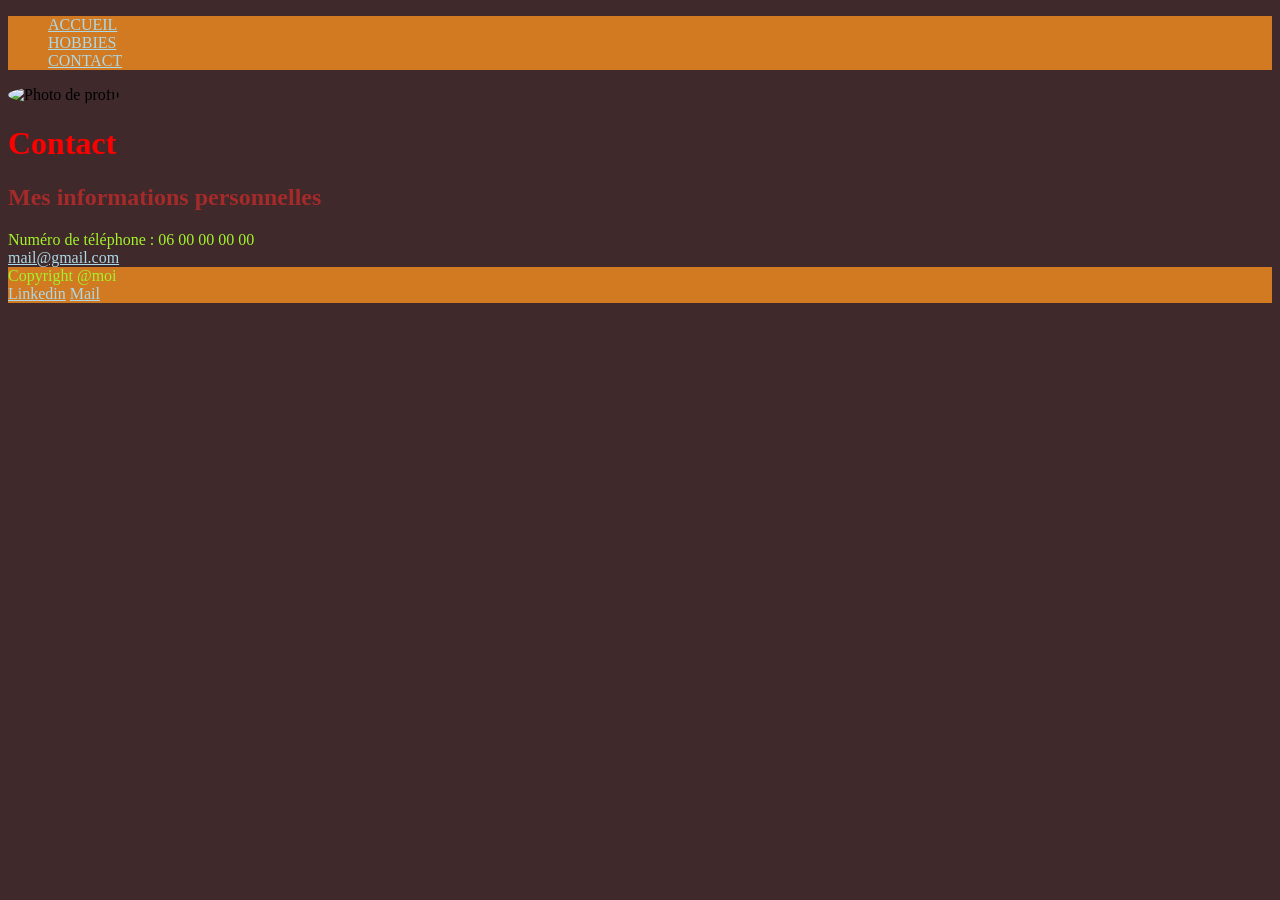
==== contact.html @ ec007745 "Debut du CSS" ====
<!DOCTYPE html>
<html lang="en">
<head>
    <meta charset="UTF-8">
    <meta name="viewport" content="width=device-width, initial-scale=1.0">
    <meta name="keywords" content="HTML, CSS, JavaScript">
    <meta name="author" content="Don Joe">
    <meta http-equiv="refresh" content="30">
    <title>Me contacter</title>
    <link rel="icon" type="image/x-icon" href="images/favicon.ico">
    <link rel="stylesheet" href="style.css">
    <script type="application/ld+json">
    {
        "@context": "https://MPportfolio.fr",
        "@type": "Person",
    	"address": {
        	"@type": "PostalAddress",
        	"addressLocality": "Annecy",
        	"addressRegion": "FR-74",
    		"postalCode": "74100",
		},
		"colleague": [
    		"http://www.xyz.edu/students/alicejones.html",
    		"http://www.xyz.edu/students/bobsmith.html"
		],
		"email": "mailto:don-joe@xyz.edu",
		"image": "donjoe.jpg",
		"jobTitle": "Professor",
		"name": "Don Joe",
		"telephone": "(+33)6 00 00 00 00",
		"url": "http://www.donjoe.com"
}
    </script>
</head>
<body>
    <nav>
        <ul>
            <li><a href="index.html">ACCUEIL</a></li>
            <li><a href="hobby.html">HOBBIES</a></li>
            <li><a href="contact.html">CONTACT</a></li>
        </ul>  
    </nav>
    <header>
        <img id = "photo-profil" src="images/profile_pcture.jpg" alt="Photo de profil">
        <h1>Contact</h1>
        <h2>Mes informations personnelles</h2>
        <div>Numéro de téléphone : 06 00 00 00 00</div>
        <a href="mailto:mail@gmail.com">mail@gmail.com</a>     
    </header>
    <footer>
        <div>Copyright @moi</div>
        <a href="https://fr.linkedin.com/">Linkedin</a>
        <a href="mailto:mail@gmail.com">Mail</a>
    </footer>
</body>
</html>
---- style.css ----
/* Couleur du fond */
body { background-color: #3F292B; }
footer { background-color: #D17A22; }
nav { background-color: #D17A22; }

/* Sélecteur de balise */
p { color: #A7C957; }
H1 { color: red; }
H2 { color: brown; }
ul { color : red}
ol { color : greenyellow}
table {color : greenyellow}
a { color : lightblue}
div {color : rgb(163, 243, 43)}


/* Sélecteur de classe */
.intro { font-size: 1.2em; }

/* Sélecteur d'identifiant */
#photo-profil { border-radius: 70%; height: 300px; width: 300px;}

/* Sélecteur descendant */
nav ul { list-style: none; }
main ul { list-style: upper-roman; }
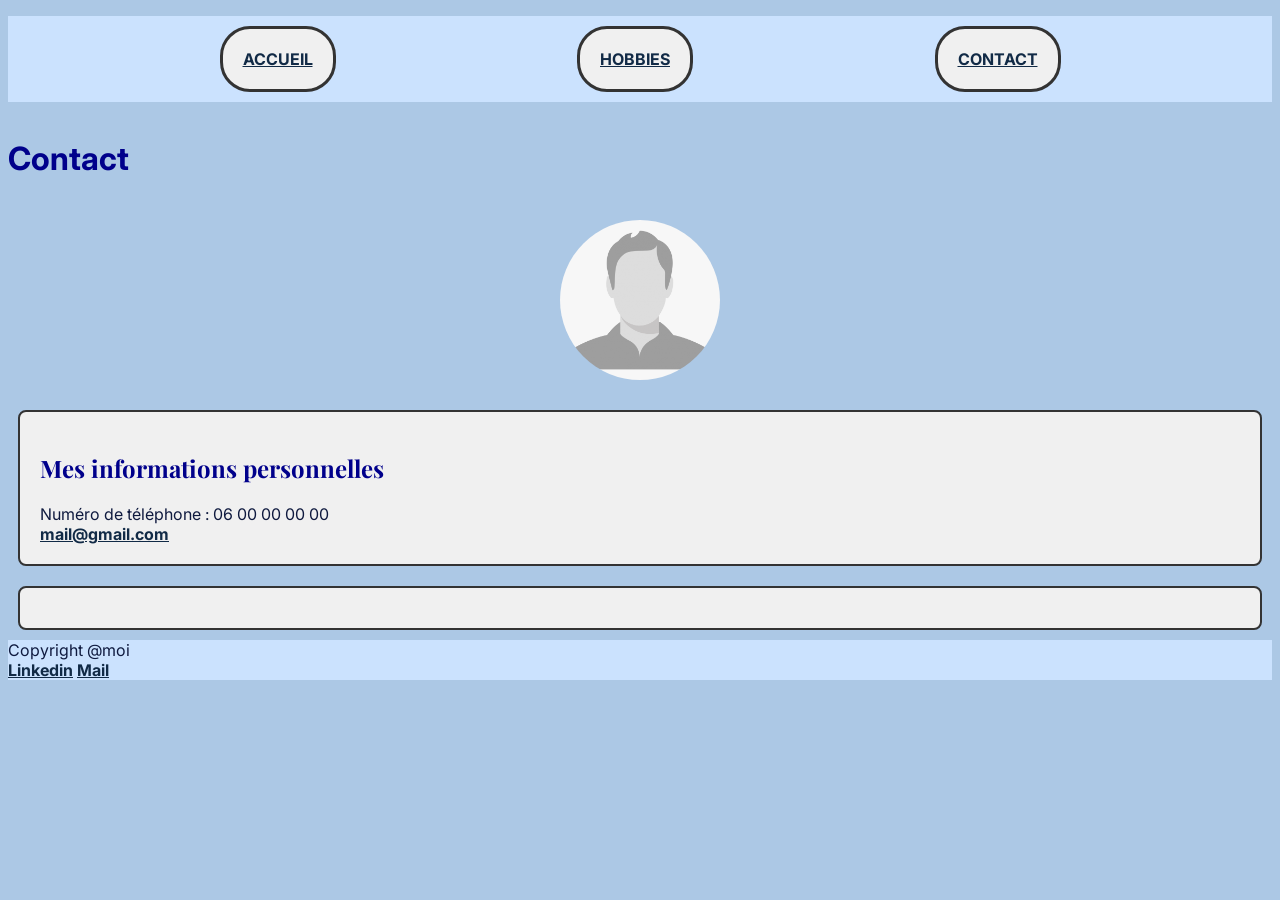
==== commit a6e50286: "V3 CSS" ====
--- a/contact.html
+++ b/contact.html
@@ -1,27 +1,30 @@
 <!DOCTYPE html>
 <html lang="en">
 <head>
-    <meta charset="UTF-8">
-    <meta name="viewport" content="width=device-width, initial-scale=1.0">
-    <meta name="keywords" content="HTML, CSS, JavaScript">
-    <meta name="author" content="Don Joe">
-    <meta http-equiv="refresh" content="30">
-    <title>Me contacter</title>
-    <link rel="icon" type="image/x-icon" href="images/favicon.ico">
-    <link rel="stylesheet" href="style.css">
-    <script type="application/ld+json">
-    {
-        "@context": "https://MPportfolio.fr",
-        "@type": "Person",
-    	"address": {
-        	"@type": "PostalAddress",
-        	"addressLocality": "Annecy",
-        	"addressRegion": "FR-74",
-    		"postalCode": "74100",
+	<meta charset="UTF-8">
+	<meta name="viewport" content="width=device-width, initial-scale=1.0">
+	<meta name="keywords" content="HTML, CSS, JavaScript">
+	<meta name="author" content="Don Joe">
+	<meta http-equiv="refresh" content="30">
+	<title>Me contacter</title>
+	<link rel="icon" type="image/x-icon" href="images/favicon.ico">
+	<link rel="stylesheet" href="style.css">
+	<link rel="preconnect" href="https://fonts.googleapis.com">
+	<link rel="preconnect" href="https://fonts.gstatic.com" crossorigin>
+	<link href="https://fonts.googleapis.com/css2?family=Arimo:ital,wght@0,400..700;1,400..700&family=Inter:ital,opsz,wght@0,14..32,100..900;1,14..32,100..900&family=Playfair+Display:ital,wght@0,400..900;1,400..900&display=swap" rel="stylesheet">
+	<script type="application/ld+json">
+	{
+		"@context": "https://MPportfolio.fr",
+		"@type": "Person",
+		"address": {
+			"@type": "PostalAddress",
+			"addressLocality": "Annecy",
+			"addressRegion": "FR-74",
+			"postalCode": "74100",
 		},
 		"colleague": [
-    		"http://www.xyz.edu/students/alicejones.html",
-    		"http://www.xyz.edu/students/bobsmith.html"
+			"http://www.xyz.edu/students/alicejones.html",
+			"http://www.xyz.edu/students/bobsmith.html"
 		],
 		"email": "mailto:don-joe@xyz.edu",
 		"image": "donjoe.jpg",
@@ -30,27 +33,32 @@
 		"telephone": "(+33)6 00 00 00 00",
 		"url": "http://www.donjoe.com"
 }
-    </script>
+	</script>
 </head>
 <body>
-    <nav>
-        <ul>
-            <li><a href="index.html">ACCUEIL</a></li>
-            <li><a href="hobby.html">HOBBIES</a></li>
-            <li><a href="contact.html">CONTACT</a></li>
-        </ul>  
-    </nav>
-    <header>
-        <img id = "photo-profil" src="images/profile_pcture.jpg" alt="Photo de profil">
-        <h1>Contact</h1>
-        <h2>Mes informations personnelles</h2>
-        <div>Numéro de téléphone : 06 00 00 00 00</div>
-        <a href="mailto:mail@gmail.com">mail@gmail.com</a>     
-    </header>
-    <footer>
-        <div>Copyright @moi</div>
-        <a href="https://fr.linkedin.com/">Linkedin</a>
-        <a href="mailto:mail@gmail.com">Mail</a>
-    </footer>
+	<nav>
+		<ul>
+			<li><a href="index.html">ACCUEIL</a></li>
+			<li><a href="hobby.html">HOBBIES</a></li>
+			<li><a href="contact.html">CONTACT</a></li>
+		</ul>  
+	</nav>
+	<header>
+		<h1 class="Arimo-title">Contact</h1>
+		<img id = "photo-profil" src="images/profile_picture.png" alt="Photo de profil">
+		<section>
+			<h2 class="Arimo-title">Mes informations personnelles</h2>
+			<div>Numéro de téléphone : 06 00 00 00 00</div>
+			<a href="mailto:mail@gmail.com">mail@gmail.com</a>
+		</section>
+		<section>
+			
+		</section>
+	</header>
+	<footer>
+		<div>Copyright @moi</div>
+		<a href="https://fr.linkedin.com/">Linkedin</a>
+		<a href="mailto:mail@gmail.com">Mail</a>
+	</footer>
 </body>
 </html>
--- a/style.css
+++ b/style.css
@@ -1,25 +1,104 @@
+/* Limites */
+* { box-sizing: border-box; }
+
 /* Couleur du fond */
-body { background-color: #3F292B; }
-footer { background-color: #D17A22; }
-nav { background-color: #D17A22; }
+body { background-color: #ACC8E5; }
+footer { background-color: #CBE2FE; }
+nav { background-color: #CBE2FE; }
 
 /* Sélecteur de balise */
-p { color: #A7C957; }
-H1 { color: red; }
-H2 { color: brown; }
-ul { color : red}
-ol { color : greenyellow}
-table {color : greenyellow}
-a { color : lightblue}
-div {color : rgb(163, 243, 43)}
+body {
+	font-family: 'Inter', sans-serif;
+}
+h2, h3 {
+	font-family: 'Playfair Display', serif;
+}
+p {
+	color: #112A46;
+}
+h1, h2 {
+	color: darkblue;
+}
+ul {
+	color : #112A46;
+}
+ol {
+	color : #112A46;
+}
+table {
+	color : #112A46;
+}
+a {
+	color : #112A46; 
+	font-weight: bold;
+}
+div {
+	color : rgb(15, 26, 63);
+}
+section {
+	background-color: #f0f0f0;
+	padding: 20px;
+	margin:10px;
+	border: 2px solid #333;
+	border-radius: 8px;
+}
+header {
+	display: flex;
+	flex-direction: column;
+}
 
 
 /* Sélecteur de classe */
-.intro { font-size: 1.2em; }
+.intro {
+	font-size: 1.2em;
+	font-family: 'Franklin Gothic Medium', 'Arial Narrow', Arial, sans-serif;
+}
+.bold {
+	font-weight: 900;
+}
+.arimo-title {
+  font-family: "Arimo", sans-serif;
+  font-optical-sizing: auto;
+  font-weight: 700;
+  font-style: normal;
+}
 
 /* Sélecteur d'identifiant */
-#photo-profil { border-radius: 70%; height: 300px; width: 300px;}
+#photo-profil {
+	border-radius: 50%;
+	height: 200px;
+	width: 200px;
+	margin: 0 auto;
+	max-width: 100%;
+	object-fit: cover;
+	padding: 20px;
+}
+#en-tete {
+
+	display:flex;
+	flex-direction: row-reverse;
+	align-items: center;
+}
+#presentation {
+	align-items: center;
+}
 
 /* Sélecteur descendant */
-nav ul { list-style: none; }
-main ul { list-style: upper-roman; }+nav ul {
+	display: flex;
+	gap: 20px;
+	padding: 0;
+	align-self: center;
+	justify-content: space-evenly;
+}
+nav ul li {
+	list-style: none;
+	background-color: #f0f0f0;
+	padding: 20px;
+	margin: 10px;
+	border: 3px solid #333;
+	border-radius: 30px;
+}
+main ul {
+	list-style: upper-roman;
+}
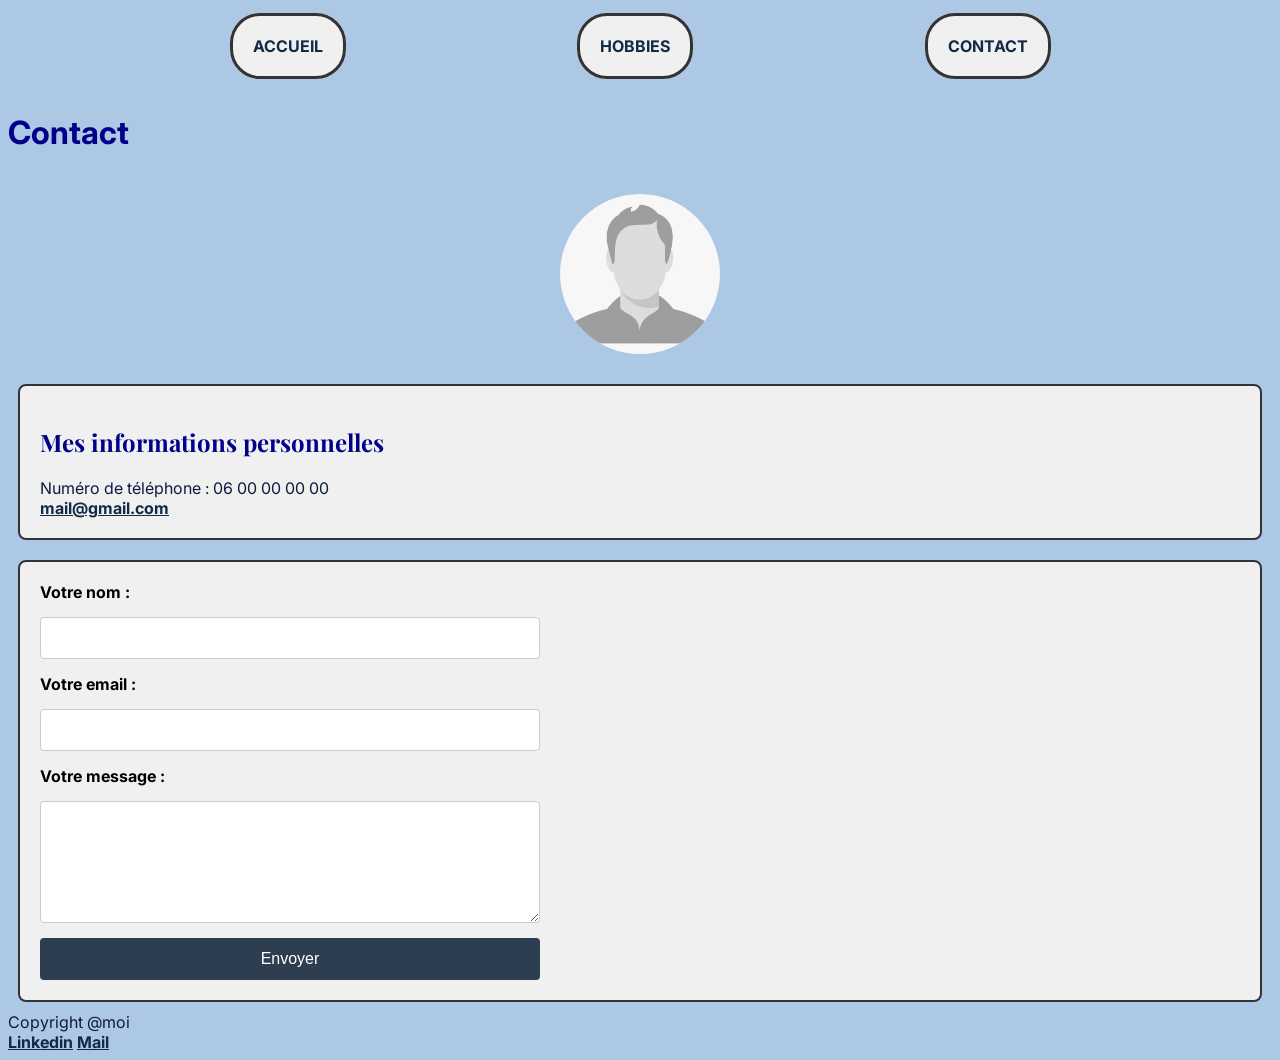
==== commit 64a68c05: "v4 CSS" ====
--- a/contact.html
+++ b/contact.html
@@ -8,7 +8,7 @@
 	<meta http-equiv="refresh" content="30">
 	<title>Me contacter</title>
 	<link rel="icon" type="image/x-icon" href="images/favicon.ico">
-	<link rel="stylesheet" href="style.css">
+	<link rel="stylesheet" href="/styles/style.css">
 	<link rel="preconnect" href="https://fonts.googleapis.com">
 	<link rel="preconnect" href="https://fonts.gstatic.com" crossorigin>
 	<link href="https://fonts.googleapis.com/css2?family=Arimo:ital,wght@0,400..700;1,400..700&family=Inter:ital,opsz,wght@0,14..32,100..900;1,14..32,100..900&family=Playfair+Display:ital,wght@0,400..900;1,400..900&display=swap" rel="stylesheet">
@@ -52,7 +52,15 @@
 			<a href="mailto:mail@gmail.com">mail@gmail.com</a>
 		</section>
 		<section>
-			
+			<form action="https://httpbin.org/post" method="POST">
+				<label for="nom">Votre nom :</label>
+				<input type="text" id="nom" name="nom" required>
+				<label for="email">Votre email :</label>
+				<input type="email" id="email" name="email" required>
+				<label for="message">Votre message :</label>
+				<textarea id="message" name="message" rows="5" required></textarea>
+				<button type="submit">Envoyer</button>
+			</form>
 		</section>
 	</header>
 	<footer>
--- a/styles/style.css
+++ b/styles/style.css
@@ -0,0 +1,216 @@
+@import "variables.css";
+
+/* Limites */
+* { box-sizing: border-box; }
+
+/* Couleur du fond */
+body { background-color: #ACC8E5; }
+footer { background-color: var(--layout-background-color); }
+nav { background-color: var(--layout-background-color); }
+
+/* Couleur de texte */
+
+/* Sélecteur de balise */
+body {
+	font-family: 'Inter', sans-serif;
+}
+h2, h3 {
+	font-family: 'Playfair Display', serif;
+}
+p {
+	color: #112A46;
+}
+h1, h2 {
+	color: darkblue;
+}
+ul {
+	color : #112A46;
+}
+ol {
+	color : #112A46;
+}
+table {
+	color : #112A46;
+}
+a {
+	color : #112A46; 
+	font-weight: bold;
+}
+div {
+	color : rgb(15, 26, 63);
+}
+p {
+  animation: 3s infinite alternate fadeInOut;
+}
+section {
+	background-color: #f0f0f0;
+	padding: 20px;
+	margin:10px;
+	border: 2px solid #333;
+	border-radius: 8px;
+}
+header {
+	display: flex;
+	flex-direction: column;
+}
+table {
+	border-collapse: collapse;
+	width: 100%;
+}
+th, td {
+	padding: 10px;
+	text-align: left;
+	border-bottom: 1px solid #ddd;
+}
+th {
+	background-color: #2c3e50;
+	color: rgb(254, 254, 254);
+}
+tbody tr:nth-child(even) {
+	background-color: #f9f9f9;
+}
+form {
+	display: flex;
+	flex-direction: column;
+	gap: 15px;
+	max-width: 500px;
+}
+
+label { font-weight: bold; }
+
+input, textarea {
+	padding: 10px;
+	border: 1px solid #ccc;
+	border-radius: 4px;
+	font-family: inherit;
+	font-size: 1em;
+}
+
+input:focus, textarea:focus {
+	border-color: #2c3e50;
+	outline: none;
+}
+
+button {
+	padding: 12px 24px;
+	background-color: #2c3e50;
+	color: white;
+	border: none;
+	border-radius: 4px;
+	cursor: pointer;
+	font-size: 1em;
+}
+
+button:hover { background-color: #34495e; }
+
+
+/* Sélecteur de classe */
+.intro {
+	font-size: 1.2em;
+	font-family: 'Franklin Gothic Medium', 'Arial Narrow', Arial, sans-serif;
+}
+.bold {
+	font-weight: 900;
+}
+.arimo-title {
+  font-family: "Arimo", sans-serif;
+  font-optical-sizing: auto;
+  font-weight: 700;
+  font-style: normal;
+}
+.skills {
+	list-style: none;
+	padding: 0;
+	width: 95%;
+	display: flex;
+	flex-direction: column;
+	justify-content: center;
+
+}
+.skills li {
+	margin-bottom: 20px;
+	position: relative;
+	padding-bottom: 10px;
+}
+/* Fond de la barre */
+.skills li::before {
+	content: "";
+	position: absolute;
+	left: 0;
+	bottom: 0;
+	width: 100%;
+	height: 8px;
+	background-color: #ddd;
+	border-radius: 4px;
+}
+
+/* Partie remplie */
+.skills li::after {
+	content: "";
+	position: absolute;
+	left: 0;
+	bottom: 0;
+	height: 8px;
+	border-radius: 4px;
+	background-color: #4CAF50;
+}
+/* Niveaux */
+.skills .html::after {
+	width: 90%;
+}
+.skills .css::after {
+	width: 50%;
+}
+.skills .c::after {
+	width: 75%;
+}
+.skills .csharp::after {
+	width: 80%;
+}
+.skills .python::after {
+	width: 65%;
+}
+
+/* Sélecteur d'identifiant */
+#photo-profil {
+	border-radius: 50%;
+	height: 200px;
+	width: 200px;
+	margin: 0 auto;
+	max-width: 100%;
+	object-fit: cover;
+	padding: 20px;
+}
+#en-tete {
+
+	display:flex;
+	flex-direction: row-reverse;
+	align-items: center;
+}
+#presentation {
+	align-items: center;
+}
+
+/* Sélecteur descendant */
+nav ul {
+	display: flex;
+	gap: 20px;
+	padding: 20px;
+	align-self: center;
+	justify-content: space-evenly;
+}
+nav ul li  {
+	list-style: none;
+}
+nav ul li a {
+	list-style: none;
+	background-color: #f0f0f0;
+	padding: 20px;
+	margin: 10px;
+	border: 3px solid #333;
+	border-radius: 30px;
+	text-decoration: none;
+}
+main ul {
+	list-style: upper-roman;
+}
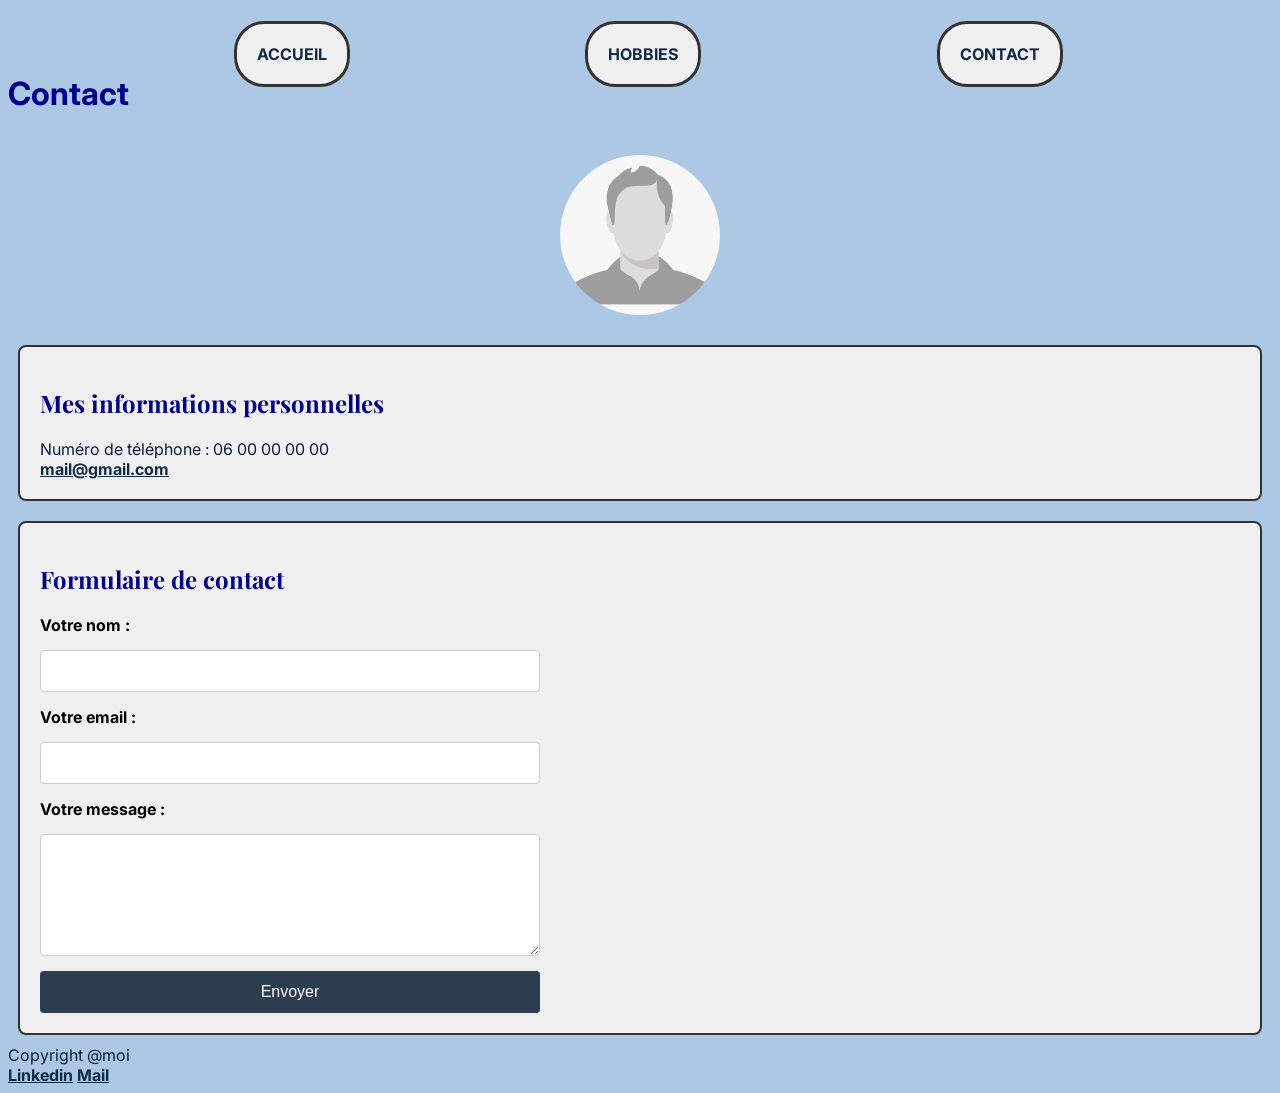
==== commit 5fd933ac: "CSS v5" ====
--- a/contact.html
+++ b/contact.html
@@ -43,7 +43,7 @@
 			<li><a href="contact.html">CONTACT</a></li>
 		</ul>  
 	</nav>
-	<header>
+	<header class="top_of_page">
 		<h1 class="Arimo-title">Contact</h1>
 		<img id = "photo-profil" src="images/profile_picture.png" alt="Photo de profil">
 		<section>
@@ -52,6 +52,7 @@
 			<a href="mailto:mail@gmail.com">mail@gmail.com</a>
 		</section>
 		<section>
+			<h2>Formulaire de contact</h2>
 			<form action="https://httpbin.org/post" method="POST">
 				<label for="nom">Votre nom :</label>
 				<input type="text" id="nom" name="nom" required>
--- a/styles/style.css
+++ b/styles/style.css
@@ -75,9 +75,9 @@
 	gap: 15px;
 	max-width: 500px;
 }
-
-label { font-weight: bold; }
-
+label { 
+	font-weight: bold; 
+}
 input, textarea {
 	padding: 10px;
 	border: 1px solid #ccc;
@@ -85,12 +85,10 @@
 	font-family: inherit;
 	font-size: 1em;
 }
-
 input:focus, textarea:focus {
 	border-color: #2c3e50;
 	outline: none;
 }
-
 button {
 	padding: 12px 24px;
 	background-color: #2c3e50;
@@ -100,9 +98,14 @@
 	cursor: pointer;
 	font-size: 1em;
 }
-
-button:hover { background-color: #34495e; }
-
+button:hover { 
+	background-color: #34495e; 
+}
+nav {
+	height: 5vh;
+	width: 100vw;
+	position: fixed;
+}
 
 /* Sélecteur de classe */
 .intro {
@@ -170,6 +173,13 @@
 .skills .python::after {
 	width: 65%;
 }
+.hierarchie {
+	display: flex;
+	justify-content: space-evenly;
+}
+.top_of_page {
+	padding-top: 5vh;
+}
 
 /* Sélecteur d'identifiant */
 #photo-profil {
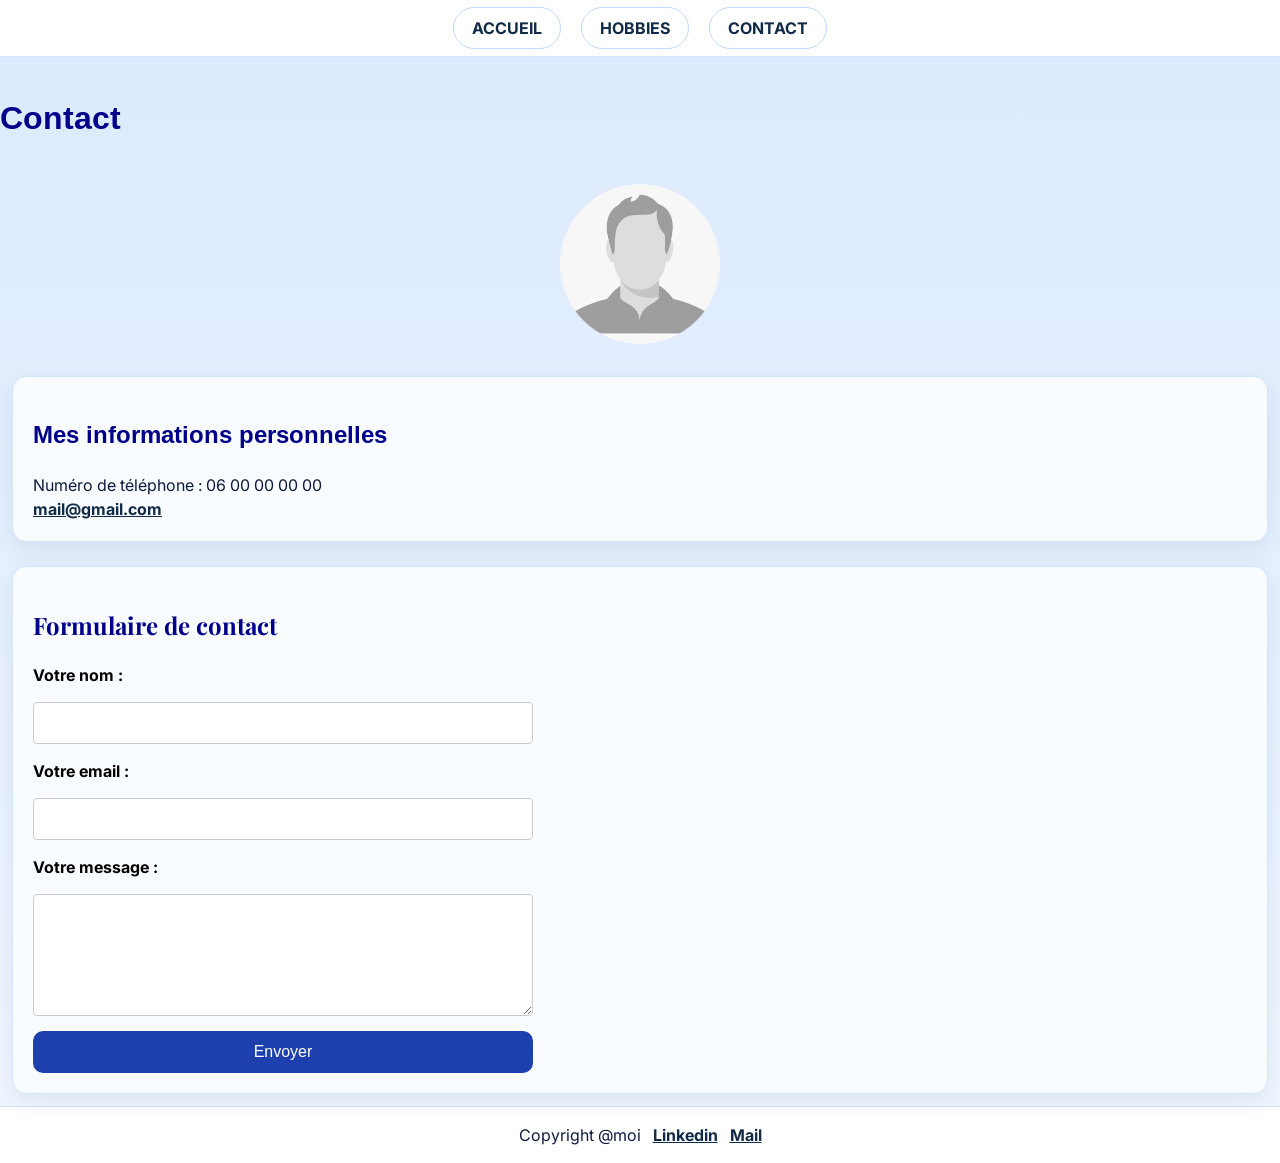
==== commit 0353b68e: "style: align class naming and polish palette" ====
--- a/contact.html
+++ b/contact.html
@@ -44,10 +44,10 @@
 		</ul>  
 	</nav>
 	<header class="top_of_page">
-		<h1 class="Arimo-title">Contact</h1>
+		<h1 class="arimo-title">Contact</h1>
 		<img id = "photo-profil" src="images/profile_picture.png" alt="Photo de profil">
 		<section>
-			<h2 class="Arimo-title">Mes informations personnelles</h2>
+			<h2 class="arimo-title">Mes informations personnelles</h2>
 			<div>Numéro de téléphone : 06 00 00 00 00</div>
 			<a href="mailto:mail@gmail.com">mail@gmail.com</a>
 		</section>
--- a/styles/style.css
+++ b/styles/style.css
@@ -1,53 +1,45 @@
 @import "variables.css";
 
 /* Limites */
-* { box-sizing: border-box; }
+* { 
+	box-sizing: border-box; 
+}
 
 /* Couleur du fond */
-body { background-color: #ACC8E5; }
+body { background: linear-gradient(180deg, #dbeafe 0%, #f0f7ff 100%); }
 footer { background-color: var(--layout-background-color); }
 nav { background-color: var(--layout-background-color); }
 
 /* Couleur de texte */
+p, ul, ol, table, a {
+	color: var(--text-color);
+}
+h1, h2 {
+	color: darkblue;
+}
+div {
+	color : rgb(15, 26, 63);
+}
 
 /* Sélecteur de balise */
 body {
 	font-family: 'Inter', sans-serif;
+	margin: 0;
+	line-height: 1.5;
 }
 h2, h3 {
 	font-family: 'Playfair Display', serif;
 }
-p {
-	color: #112A46;
-}
-h1, h2 {
-	color: darkblue;
-}
-ul {
-	color : #112A46;
-}
-ol {
-	color : #112A46;
-}
-table {
-	color : #112A46;
-}
 a {
-	color : #112A46; 
 	font-weight: bold;
 }
-div {
-	color : rgb(15, 26, 63);
-}
-p {
-  animation: 3s infinite alternate fadeInOut;
-}
 section {
-	background-color: #f0f0f0;
+	background-color: var(--surface-color);
 	padding: 20px;
-	margin:10px;
-	border: 2px solid #333;
-	border-radius: 8px;
+	margin: 12px;
+	border: 1px solid #d1e5ff;
+	border-radius: 14px;
+	box-shadow: 0 8px 24px rgba(17, 42, 70, 0.08);
 }
 header {
 	display: flex;
@@ -56,6 +48,9 @@
 table {
 	border-collapse: collapse;
 	width: 100%;
+	display: inline-block; 
+	overflow: auto;
+
 }
 th, td {
 	padding: 10px;
@@ -63,7 +58,7 @@
 	border-bottom: 1px solid #ddd;
 }
 th {
-	background-color: #2c3e50;
+	background-color: var(--accent-color);
 	color: rgb(254, 254, 254);
 }
 tbody tr:nth-child(even) {
@@ -86,25 +81,28 @@
 	font-size: 1em;
 }
 input:focus, textarea:focus {
-	border-color: #2c3e50;
+	border-color: var(--accent-color);
 	outline: none;
 }
 button {
 	padding: 12px 24px;
-	background-color: #2c3e50;
+	background-color: var(--accent-color);
 	color: white;
 	border: none;
-	border-radius: 4px;
+	border-radius: 10px;
 	cursor: pointer;
 	font-size: 1em;
 }
 button:hover { 
-	background-color: #34495e; 
+	background-color: #1d4ed8; 
 }
 nav {
-	height: 5vh;
-	width: 100vw;
-	position: fixed;
+	position: sticky;
+	top: 0;
+	z-index: 2;
+	width: 100%;
+	border-bottom: 1px solid #d1e5ff;
+	backdrop-filter: blur(8px);
 }
 
 /* Sélecteur de classe */
@@ -120,6 +118,16 @@
   font-optical-sizing: auto;
   font-weight: 700;
   font-style: normal;
+}
+.top_of_page {
+	padding-top: 10px;
+}
+.video {
+	display: block;
+	margin: 0 auto;
+	aspect-ratio: 16 / 9;
+	max-width: 100%;
+	height: auto;
 }
 .skills {
 	list-style: none;
@@ -146,7 +154,6 @@
 	background-color: #ddd;
 	border-radius: 4px;
 }
-
 /* Partie remplie */
 .skills li::after {
 	content: "";
@@ -173,13 +180,6 @@
 .skills .python::after {
 	width: 65%;
 }
-.hierarchie {
-	display: flex;
-	justify-content: space-evenly;
-}
-.top_of_page {
-	padding-top: 5vh;
-}
 
 /* Sélecteur d'identifiant */
 #photo-profil {
@@ -192,9 +192,8 @@
 	padding: 20px;
 }
 #en-tete {
-
 	display:flex;
-	flex-direction: row-reverse;
+	flex-direction: column;
 	align-items: center;
 }
 #presentation {
@@ -205,22 +204,86 @@
 nav ul {
 	display: flex;
 	gap: 20px;
-	padding: 20px;
+	padding: 12px 20px;
+	margin-block-start: 0;
+	margin-block-end: 0;
+	margin-inline: 0;
 	align-self: center;
-	justify-content: space-evenly;
+	justify-content:center;
+	flex-wrap: nowrap;
 }
 nav ul li  {
 	list-style: none;
 }
 nav ul li a {
 	list-style: none;
-	background-color: #f0f0f0;
-	padding: 20px;
-	margin: 10px;
-	border: 3px solid #333;
-	border-radius: 30px;
+	background-color: #ffffff;
+	padding: 8px 14px;
+	border: 1px solid #bfdbfe;
+	border-radius: 999px;
 	text-decoration: none;
-}
-main ul {
-	list-style: upper-roman;
-}
+	transition: background-color .2s ease, color .2s ease, border-color .2s ease;
+}
+nav ul li a:hover {
+	background-color: var(--accent-color);
+	border-color: var(--accent-color);
+	color: #fff;
+}
+footer {
+	padding: 16px 20px;
+	display: flex;
+	flex-wrap: wrap;
+	gap: 12px;
+	justify-content: center;
+	border-top: 1px solid #d1e5ff;
+}
+/* À partir de 768px de large = tablette */
+@media (min-width: 768px) {
+	nav ul {
+		flex-direction: row;
+		justify-content: center;
+		width: 100%;
+		gap: 20px;
+		padding: 16px 20px;
+	}
+	nav ul li a {
+	padding: 10px 18px;
+	margin: 0;
+	}
+	.hierarchie {
+	display: flex;
+	justify-content: space-between;
+	}
+	#en-tete {
+		flex-direction: row-reverse;
+	}
+	.top_of_page {
+		padding-top: 16px;
+	}
+}
+/* landscape */
+@media (orientation: landscape) {
+	.top_of_page {
+		padding-top: 16px;
+	}
+	.hierarchie {
+		display: flex;
+		justify-content: space-between;
+	}
+	nav ul {
+		flex-direction: row;
+		justify-content: center;
+		width: 100%;
+		gap: 20px;
+		padding: 16px 20px;
+	}
+	nav ul li a {
+	padding: 10px 18px;
+	margin: 0;
+	}
+}
+/* À partir de 992px de large = desktop */
+@media (min-width: 992px) {
+	
+
+}
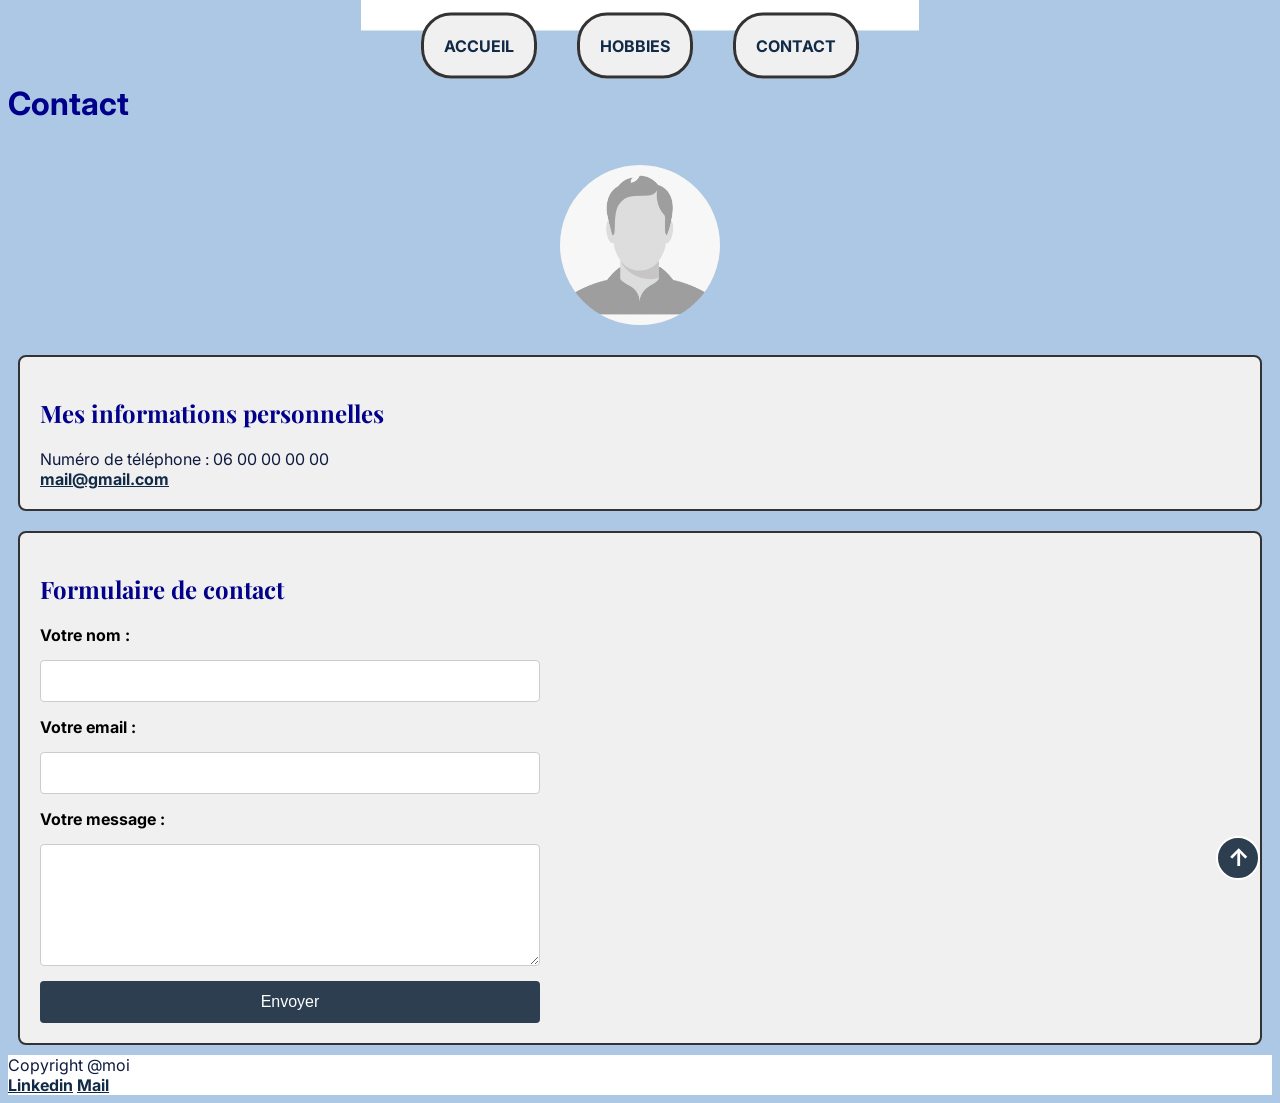
==== commit 9aceec8e: "Ajouter un bouton retour en haut en bas à droite" ====
--- a/contact.html
+++ b/contact.html
@@ -35,7 +35,7 @@
 }
 	</script>
 </head>
-<body>
+<body id="top">
 	<nav>
 		<ul>
 			<li><a href="index.html">ACCUEIL</a></li>
@@ -44,10 +44,10 @@
 		</ul>  
 	</nav>
 	<header class="top_of_page">
-		<h1 class="arimo-title">Contact</h1>
+		<h1 class="Arimo-title">Contact</h1>
 		<img id = "photo-profil" src="images/profile_picture.png" alt="Photo de profil">
 		<section>
-			<h2 class="arimo-title">Mes informations personnelles</h2>
+			<h2 class="Arimo-title">Mes informations personnelles</h2>
 			<div>Numéro de téléphone : 06 00 00 00 00</div>
 			<a href="mailto:mail@gmail.com">mail@gmail.com</a>
 		</section>
@@ -64,6 +64,7 @@
 			</form>
 		</section>
 	</header>
+	<a class="back-to-top" href="#top" aria-label="Remonter en haut de la page">↑</a>
 	<footer>
 		<div>Copyright @moi</div>
 		<a href="https://fr.linkedin.com/">Linkedin</a>
--- a/styles/style.css
+++ b/styles/style.css
@@ -6,13 +6,13 @@
 }
 
 /* Couleur du fond */
-body { background: linear-gradient(180deg, #dbeafe 0%, #f0f7ff 100%); }
+body { background-color: #ACC8E5; }
 footer { background-color: var(--layout-background-color); }
 nav { background-color: var(--layout-background-color); }
 
 /* Couleur de texte */
 p, ul, ol, table, a {
-	color: var(--text-color);
+	color: #112A46;
 }
 h1, h2 {
 	color: darkblue;
@@ -24,8 +24,9 @@
 /* Sélecteur de balise */
 body {
 	font-family: 'Inter', sans-serif;
-	margin: 0;
-	line-height: 1.5;
+}
+html {
+	scroll-behavior: smooth;
 }
 h2, h3 {
 	font-family: 'Playfair Display', serif;
@@ -33,13 +34,15 @@
 a {
 	font-weight: bold;
 }
+p {
+  animation: 3s infinite alternate fadeInOut;
+}
 section {
-	background-color: var(--surface-color);
-	padding: 20px;
-	margin: 12px;
-	border: 1px solid #d1e5ff;
-	border-radius: 14px;
-	box-shadow: 0 8px 24px rgba(17, 42, 70, 0.08);
+	background-color: #f0f0f0;
+	padding: 20px;
+	margin:10px;
+	border: 2px solid #333;
+	border-radius: 8px;
 }
 header {
 	display: flex;
@@ -58,7 +61,7 @@
 	border-bottom: 1px solid #ddd;
 }
 th {
-	background-color: var(--accent-color);
+	background-color: #2c3e50;
 	color: rgb(254, 254, 254);
 }
 tbody tr:nth-child(even) {
@@ -81,28 +84,28 @@
 	font-size: 1em;
 }
 input:focus, textarea:focus {
-	border-color: var(--accent-color);
+	border-color: #2c3e50;
 	outline: none;
 }
 button {
 	padding: 12px 24px;
-	background-color: var(--accent-color);
+	background-color: #2c3e50;
 	color: white;
 	border: none;
-	border-radius: 10px;
+	border-radius: 4px;
 	cursor: pointer;
 	font-size: 1em;
 }
 button:hover { 
-	background-color: #1d4ed8; 
+	background-color: #34495e; 
 }
 nav {
-	position: sticky;
-	top: 0;
-	z-index: 2;
-	width: 100%;
-	border-bottom: 1px solid #d1e5ff;
-	backdrop-filter: blur(8px);
+	height: 5vh;
+	position: fixed;
+	z-index: 1;
+	padding: 20px;
+	left: 50%;
+	transform: translate(-50%, -50%);
 }
 
 /* Sélecteur de classe */
@@ -120,7 +123,7 @@
   font-style: normal;
 }
 .top_of_page {
-	padding-top: 10px;
+	padding-top: 35px;
 }
 .video {
 	display: block;
@@ -204,12 +207,11 @@
 nav ul {
 	display: flex;
 	gap: 20px;
-	padding: 12px 20px;
+	padding: 20px;
 	margin-block-start: 0;
 	margin-block-end: 0;
-	margin-inline: 0;
 	align-self: center;
-	justify-content:center;
+	justify-content:space-evenly;
 	flex-wrap: nowrap;
 }
 nav ul li  {
@@ -217,25 +219,32 @@
 }
 nav ul li a {
 	list-style: none;
-	background-color: #ffffff;
-	padding: 8px 14px;
-	border: 1px solid #bfdbfe;
-	border-radius: 999px;
+	background-color: #f0f0f0;
+	padding: 5px;
+	border: 3px solid #333;
+	border-radius: 30px;
 	text-decoration: none;
-	transition: background-color .2s ease, color .2s ease, border-color .2s ease;
-}
-nav ul li a:hover {
-	background-color: var(--accent-color);
-	border-color: var(--accent-color);
-	color: #fff;
-}
-footer {
-	padding: 16px 20px;
-	display: flex;
-	flex-wrap: wrap;
-	gap: 12px;
+}
+.back-to-top {
+	position: fixed;
+	right: 20px;
+	bottom: 20px;
+	width: 44px;
+	height: 44px;
+	display: flex;
+	align-items: center;
 	justify-content: center;
-	border-top: 1px solid #d1e5ff;
+	background-color: #2c3e50;
+	color: #ffffff;
+	border: 2px solid #ffffff;
+	border-radius: 50%;
+	text-decoration: none;
+	font-size: 1.5rem;
+	line-height: 1;
+	z-index: 2;
+}
+.back-to-top:hover {
+	background-color: #34495e;
 }
 /* À partir de 768px de large = tablette */
 @media (min-width: 768px) {
@@ -244,11 +253,11 @@
 		justify-content: center;
 		width: 100%;
 		gap: 20px;
-		padding: 16px 20px;
+		padding: 40px;
 	}
 	nav ul li a {
-	padding: 10px 18px;
-	margin: 0;
+	padding: 20px;
+	margin: 10px;
 	}
 	.hierarchie {
 	display: flex;
@@ -258,13 +267,13 @@
 		flex-direction: row-reverse;
 	}
 	.top_of_page {
-		padding-top: 16px;
+		padding-top: 55px;
 	}
 }
 /* landscape */
 @media (orientation: landscape) {
 	.top_of_page {
-		padding-top: 16px;
+		padding-top: 55px;
 	}
 	.hierarchie {
 		display: flex;
@@ -275,11 +284,11 @@
 		justify-content: center;
 		width: 100%;
 		gap: 20px;
-		padding: 16px 20px;
+		padding: 30px;
 	}
 	nav ul li a {
-	padding: 10px 18px;
-	margin: 0;
+	padding: 20px;
+	margin: 10px;
 	}
 }
 /* À partir de 992px de large = desktop */
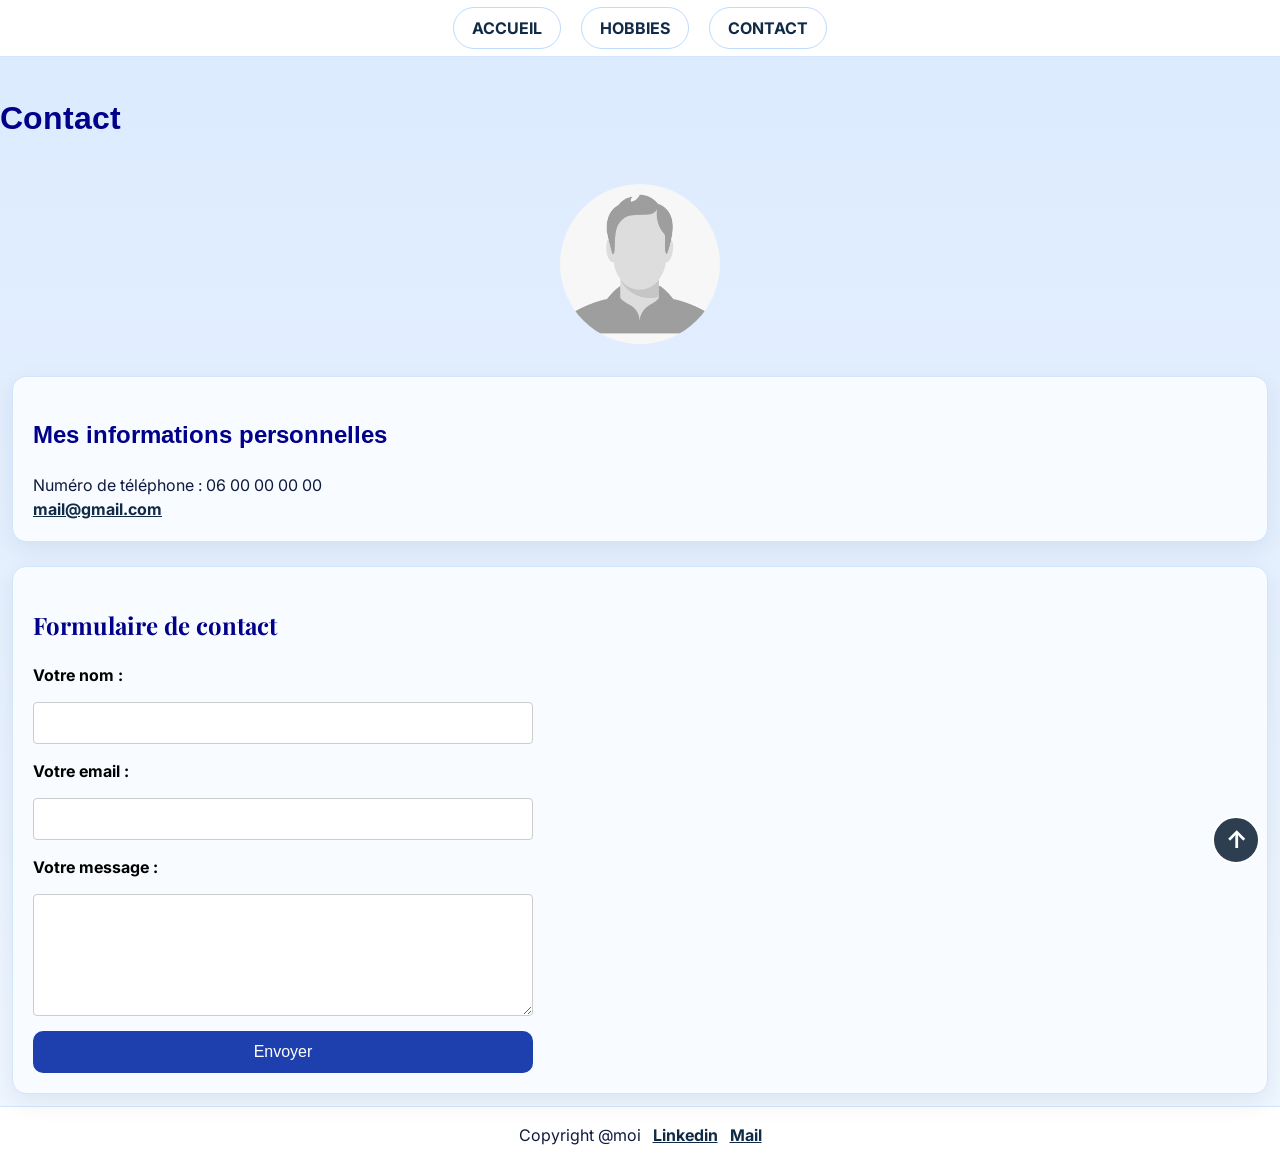
==== commit 4f3fb174: "Merge pull request #2 from Erozah/copilot/changer-le-design Refonte visuelle ciblée du portfolio et " ====
--- a/contact.html
+++ b/contact.html
@@ -44,10 +44,10 @@
 		</ul>  
 	</nav>
 	<header class="top_of_page">
-		<h1 class="Arimo-title">Contact</h1>
+		<h1 class="arimo-title">Contact</h1>
 		<img id = "photo-profil" src="images/profile_picture.png" alt="Photo de profil">
 		<section>
-			<h2 class="Arimo-title">Mes informations personnelles</h2>
+			<h2 class="arimo-title">Mes informations personnelles</h2>
 			<div>Numéro de téléphone : 06 00 00 00 00</div>
 			<a href="mailto:mail@gmail.com">mail@gmail.com</a>
 		</section>
@@ -64,11 +64,11 @@
 			</form>
 		</section>
 	</header>
-	<a class="back-to-top" href="#top" aria-label="Remonter en haut de la page">↑</a>
 	<footer>
 		<div>Copyright @moi</div>
 		<a href="https://fr.linkedin.com/">Linkedin</a>
 		<a href="mailto:mail@gmail.com">Mail</a>
 	</footer>
+	<a class="back-to-top" href="#top" aria-label="Remonter en haut de la page">↑</a>
 </body>
 </html>
--- a/styles/style.css
+++ b/styles/style.css
@@ -6,13 +6,13 @@
 }
 
 /* Couleur du fond */
-body { background-color: #ACC8E5; }
+body { background: linear-gradient(180deg, #dbeafe 0%, #f0f7ff 100%); }
 footer { background-color: var(--layout-background-color); }
 nav { background-color: var(--layout-background-color); }
 
 /* Couleur de texte */
 p, ul, ol, table, a {
-	color: #112A46;
+	color: var(--text-color);
 }
 h1, h2 {
 	color: darkblue;
@@ -22,11 +22,13 @@
 }
 
 /* Sélecteur de balise */
+html {
+	scroll-behavior: smooth;
+}
 body {
 	font-family: 'Inter', sans-serif;
-}
-html {
-	scroll-behavior: smooth;
+	margin: 0;
+	line-height: 1.5;
 }
 h2, h3 {
 	font-family: 'Playfair Display', serif;
@@ -34,15 +36,13 @@
 a {
 	font-weight: bold;
 }
-p {
-  animation: 3s infinite alternate fadeInOut;
-}
 section {
-	background-color: #f0f0f0;
+	background-color: var(--surface-color);
 	padding: 20px;
-	margin:10px;
-	border: 2px solid #333;
-	border-radius: 8px;
+	margin: 12px;
+	border: 1px solid #d1e5ff;
+	border-radius: 14px;
+	box-shadow: 0 8px 24px rgba(17, 42, 70, 0.08);
 }
 header {
 	display: flex;
@@ -61,7 +61,7 @@
 	border-bottom: 1px solid #ddd;
 }
 th {
-	background-color: #2c3e50;
+	background-color: var(--accent-color);
 	color: rgb(254, 254, 254);
 }
 tbody tr:nth-child(even) {
@@ -84,28 +84,28 @@
 	font-size: 1em;
 }
 input:focus, textarea:focus {
-	border-color: #2c3e50;
+	border-color: var(--accent-color);
 	outline: none;
 }
 button {
 	padding: 12px 24px;
-	background-color: #2c3e50;
+	background-color: var(--accent-color);
 	color: white;
 	border: none;
-	border-radius: 4px;
+	border-radius: 10px;
 	cursor: pointer;
 	font-size: 1em;
 }
 button:hover { 
-	background-color: #34495e; 
+	background-color: #1d4ed8; 
 }
 nav {
-	height: 5vh;
-	position: fixed;
-	z-index: 1;
-	padding: 20px;
-	left: 50%;
-	transform: translate(-50%, -50%);
+	position: sticky;
+	top: 0;
+	z-index: 2;
+	width: 100%;
+	border-bottom: 1px solid #d1e5ff;
+	backdrop-filter: blur(8px);
 }
 
 /* Sélecteur de classe */
@@ -123,7 +123,7 @@
   font-style: normal;
 }
 .top_of_page {
-	padding-top: 35px;
+	padding-top: 10px;
 }
 .video {
 	display: block;
@@ -207,11 +207,12 @@
 nav ul {
 	display: flex;
 	gap: 20px;
-	padding: 20px;
+	padding: 12px 20px;
 	margin-block-start: 0;
 	margin-block-end: 0;
+	margin-inline: 0;
 	align-self: center;
-	justify-content:space-evenly;
+	justify-content:center;
 	flex-wrap: nowrap;
 }
 nav ul li  {
@@ -219,18 +220,32 @@
 }
 nav ul li a {
 	list-style: none;
-	background-color: #f0f0f0;
-	padding: 5px;
-	border: 3px solid #333;
-	border-radius: 30px;
+	background-color: #ffffff;
+	padding: 8px 14px;
+	border: 1px solid #bfdbfe;
+	border-radius: 999px;
 	text-decoration: none;
+	transition: background-color .2s ease, color .2s ease, border-color .2s ease;
+}
+nav ul li a:hover {
+	background-color: var(--accent-color);
+	border-color: var(--accent-color);
+	color: #fff;
+}
+footer {
+	padding: 16px 20px;
+	display: flex;
+	flex-wrap: wrap;
+	gap: 12px;
+	justify-content: center;
+	border-top: 1px solid #d1e5ff;
 }
 .back-to-top {
 	position: fixed;
 	right: 20px;
-	bottom: 20px;
-	width: 44px;
-	height: 44px;
+	bottom: 36px;
+	width: 48px;
+	height: 48px;
 	display: flex;
 	align-items: center;
 	justify-content: center;
@@ -241,10 +256,13 @@
 	text-decoration: none;
 	font-size: 1.5rem;
 	line-height: 1;
-	z-index: 2;
 }
 .back-to-top:hover {
 	background-color: #34495e;
+}
+.back-to-top:focus-visible {
+	outline: 3px solid #112A46;
+	outline-offset: 3px;
 }
 /* À partir de 768px de large = tablette */
 @media (min-width: 768px) {
@@ -253,11 +271,11 @@
 		justify-content: center;
 		width: 100%;
 		gap: 20px;
-		padding: 40px;
+		padding: 16px 20px;
 	}
 	nav ul li a {
-	padding: 20px;
-	margin: 10px;
+	padding: 10px 18px;
+	margin: 0;
 	}
 	.hierarchie {
 	display: flex;
@@ -267,13 +285,13 @@
 		flex-direction: row-reverse;
 	}
 	.top_of_page {
-		padding-top: 55px;
+		padding-top: 16px;
 	}
 }
 /* landscape */
 @media (orientation: landscape) {
 	.top_of_page {
-		padding-top: 55px;
+		padding-top: 16px;
 	}
 	.hierarchie {
 		display: flex;
@@ -284,11 +302,11 @@
 		justify-content: center;
 		width: 100%;
 		gap: 20px;
-		padding: 30px;
+		padding: 16px 20px;
 	}
 	nav ul li a {
-	padding: 20px;
-	margin: 10px;
+	padding: 10px 18px;
+	margin: 0;
 	}
 }
 /* À partir de 992px de large = desktop */
